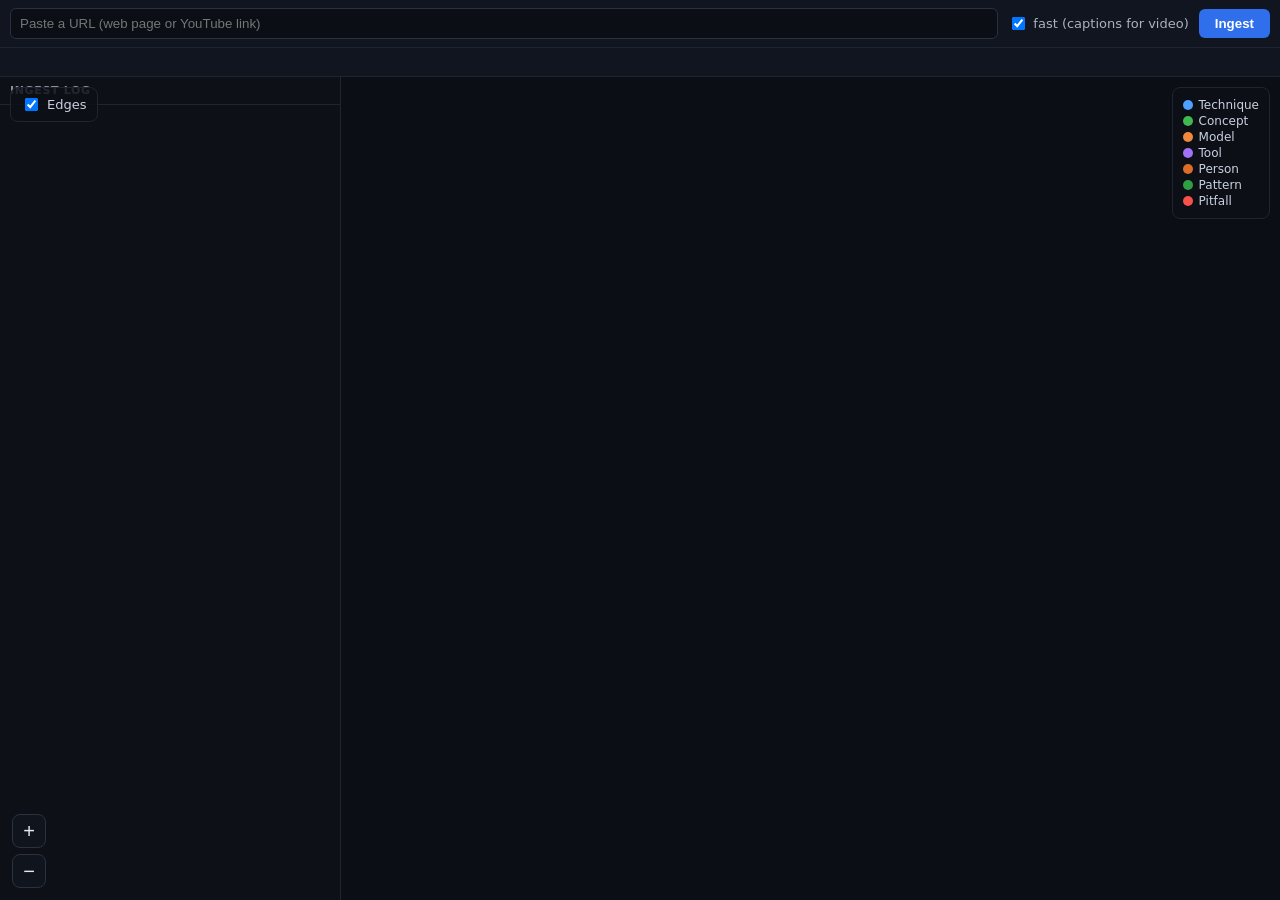
==== learn_wiki/web/static/index.html @ 8d3f06a2 "fix: solid, visible graph edges (opaque color, wider) so the edges toggle is clearly effective" ====
<!doctype html>
<html>
<head>
  <meta charset="utf-8" />
  <title>Knowledge Graph Wiki</title>
  <script src="/static/3d-force-graph.min.js"></script>
  <style>
    html, body { margin: 0; height: 100%; font-family: system-ui, sans-serif; background: #0b0e14; color: #e6e9ef; }
    body { display: flex; flex-direction: column; }
    #bar { padding: 8px 10px; display: flex; gap: 10px; align-items: center; background: #11151f; border-bottom: 1px solid #1e2430; flex: 0 0 auto; }
    #url { flex: 1; padding: 7px 9px; background: #0b0e14; border: 1px solid #2a3140; border-radius: 6px; color: #e6e9ef; }
    #go { padding: 7px 16px; background: #2f6feb; color: #fff; border: 0; border-radius: 6px; cursor: pointer; font-weight: 600; }
    #go:hover { background: #4b83f0; }
    .fast { font-size: 13px; color: #aab2c0; display: flex; align-items: center; gap: 5px; white-space: nowrap; cursor: pointer; }
    #status { padding: 5px 10px; color: #aab2c0; font-size: 13px; background: #11151f; border-bottom: 1px solid #1e2430; flex: 0 0 auto; min-height: 18px; }
    #main { flex: 1 1 auto; display: flex; min-height: 0; position: relative; }
    #logpanel { flex: 0 0 340px; display: flex; flex-direction: column; border-right: 1px solid #1e2430; background: #0d1017; }
    #logpanel h2 { margin: 0; padding: 7px 10px; font-size: 11px; font-weight: 600; color: #8892a0; letter-spacing: .06em; text-transform: uppercase; border-bottom: 1px solid #1e2430; }
    #log { flex: 1 1 auto; overflow-y: auto; padding: 8px 10px; font-family: ui-monospace, Menlo, monospace; font-size: 12px; line-height: 1.55; color: #c9d1e0; white-space: pre-wrap; word-break: break-word; }
    #log .start { color: #79b8ff; }
    #log .done { color: #7ee787; }
    #log .fail { color: #ff7b72; }
    #graph { flex: 1 1 auto; min-width: 0; }
    #legend { position: absolute; top: 10px; right: 10px; background: rgba(13,16,23,.82); border: 1px solid #1e2430; border-radius: 8px; padding: 8px 10px; font-size: 12px; color: #c9d1e0; }
    #legend .row { display: flex; align-items: center; gap: 6px; margin: 2px 0; }
    #legend .dot { width: 10px; height: 10px; border-radius: 50%; display: inline-block; }
    #zoom { position: absolute; left: 12px; bottom: 12px; display: flex; flex-direction: column; gap: 6px; }
    #zoom button { width: 34px; height: 34px; font-size: 20px; line-height: 1; color: #e6e9ef; background: rgba(17,21,31,.9); border: 1px solid #2a3140; border-radius: 8px; cursor: pointer; }
    #zoom button:hover { background: #1b2130; }
    #viewctl { position: absolute; top: 10px; left: 10px; background: rgba(13,16,23,.82); border: 1px solid #1e2430; border-radius: 8px; padding: 7px 10px; font-size: 13px; color: #c9d1e0; }
    #viewctl label { display: flex; align-items: center; gap: 6px; cursor: pointer; }
  </style>
</head>
<body>
  <div id="bar">
    <input id="url" placeholder="Paste a URL (web page or YouTube link)" />
    <label class="fast"><input type="checkbox" id="fast" checked /> fast (captions for video)</label>
    <button id="go">Ingest</button>
  </div>
  <div id="status"></div>
  <div id="main">
    <div id="logpanel">
      <h2>Ingest log</h2>
      <div id="log"></div>
    </div>
    <div id="graph"></div>
    <div id="legend"></div>
    <div id="zoom"><button id="zoomIn" title="Zoom in">+</button><button id="zoomOut" title="Zoom out">&minus;</button></div>
    <div id="viewctl"><label><input type="checkbox" id="edgesToggle" checked /> Edges</label></div>
  </div>
  <script>
    const COLORS = {
      Technique: "#4ea1ff", Concept: "#3fb950", Model: "#f0883e", Tool: "#a371f7",
      Person: "#db6d28", Pattern: "#2ea043", Pitfall: "#f85149",
    };
    const statusEl = document.getElementById("status");
    const urlEl = document.getElementById("url");
    const graphEl = document.getElementById("graph");

    // Legend
    const legend = document.getElementById("legend");
    for (const [type, color] of Object.entries(COLORS)) {
      const row = document.createElement("div");
      row.className = "row";
      row.innerHTML = `<span class="dot" style="background:${color}"></span>${type}`;
      legend.appendChild(row);
    }

    const Graph = ForceGraph3D()(graphEl)
      .backgroundColor("#0b0e14")
      .showNavInfo(false)
      .nodeLabel(n => `<div style="background:#11151f;padding:4px 7px;border-radius:5px;border:1px solid #2a3140"><b>${n.name}</b><br><span style="opacity:.7">${n.type}</span></div>`)
      .nodeColor(n => COLORS[n.type] || "#8892a0")
      .nodeOpacity(0.95)
      .nodeRelSize(5)
      .linkColor(() => "#8193b5")
      .linkWidth(0.9)
      .linkLabel(l => l.type)
      .linkDirectionalArrowLength(3)
      .linkDirectionalArrowRelPos(1)
      .linkDirectionalParticles(2)
      .linkDirectionalParticleSpeed(0.006)
      .linkDirectionalParticleWidth(1.3)
      .onNodeClick(n => {
        statusEl.textContent = n.name + " [" + n.type + "]" + (n.description ? " - " + n.description : "");
        // ease camera toward the clicked node
        const d = 90;
        const r = 1 + d / Math.hypot(n.x || 1, n.y || 1, n.z || 1);
        Graph.cameraPosition({ x: (n.x || 0) * r, y: (n.y || 0) * r, z: (n.z || 0) * r }, n, 800);
      })
      .onLinkClick(l => {
        statusEl.textContent = "Source: " + (l.quote || "(no quote)");
      });

    function sizeGraph() { Graph.width(graphEl.clientWidth).height(graphEl.clientHeight); }
    requestAnimationFrame(sizeGraph);
    window.addEventListener("resize", sizeGraph);

    // Zoom buttons: move the camera toward / away from the center.
    function zoom(factor) {
      const p = Graph.camera().position;
      Graph.cameraPosition({ x: p.x * factor, y: p.y * factor, z: p.z * factor }, undefined, 200);
    }
    document.getElementById("zoomIn").onclick = () => zoom(0.75);
    document.getElementById("zoomOut").onclick = () => zoom(1.33);

    // Edges on/off toggle.
    const edgesToggle = document.getElementById("edgesToggle");
    edgesToggle.onchange = () => Graph.linkVisibility(edgesToggle.checked);

    async function loadGraph() {
      const g = await (await fetch("/graph")).json();
      const links = g.edges.map(e => ({ source: e.source, target: e.target, type: e.type, quote: e.quote }));
      Graph.graphData({ nodes: g.nodes, links });
    }

    const logEl = document.getElementById("log");
    function appendLog(line) {
      const div = document.createElement("div");
      if (line.includes("FAILED")) div.className = "fail";
      else if (line.includes("DONE")) div.className = "done";
      else if (line.includes("START")) div.className = "start";
      div.textContent = line;
      logEl.appendChild(div);
      logEl.scrollTop = logEl.scrollHeight;
    }

    let logSeq = 0;
    async function pollLogs() {
      try {
        const d = await (await fetch("/logs?after=" + logSeq)).json();
        logSeq = d.seq;
        for (const line of d.lines) appendLog(line);
      } catch (e) { /* transient; keep polling */ }
    }
    setInterval(pollLogs, 1000);
    pollLogs();

    document.getElementById("go").onclick = async () => {
      const url = urlEl.value.trim();
      if (!url) return;
      const fast = document.getElementById("fast").checked;
      statusEl.textContent = "Ingesting ...";
      try {
        const r = await fetch("/ingest", {
          method: "POST", headers: { "Content-Type": "application/json" },
          body: JSON.stringify({ url, fast }),
        });
        const data = await r.json();
        statusEl.textContent = r.ok
          ? `Added ${data.nodes} nodes, ${data.edges} edges.`
          : `Error: ${data.error}`;
        if (r.ok) { urlEl.value = ""; await loadGraph(); }
      } catch (e) {
        statusEl.textContent = "Request failed: " + e;
      }
      await pollLogs();
    };

    loadGraph();
  </script>
</body>
</html>
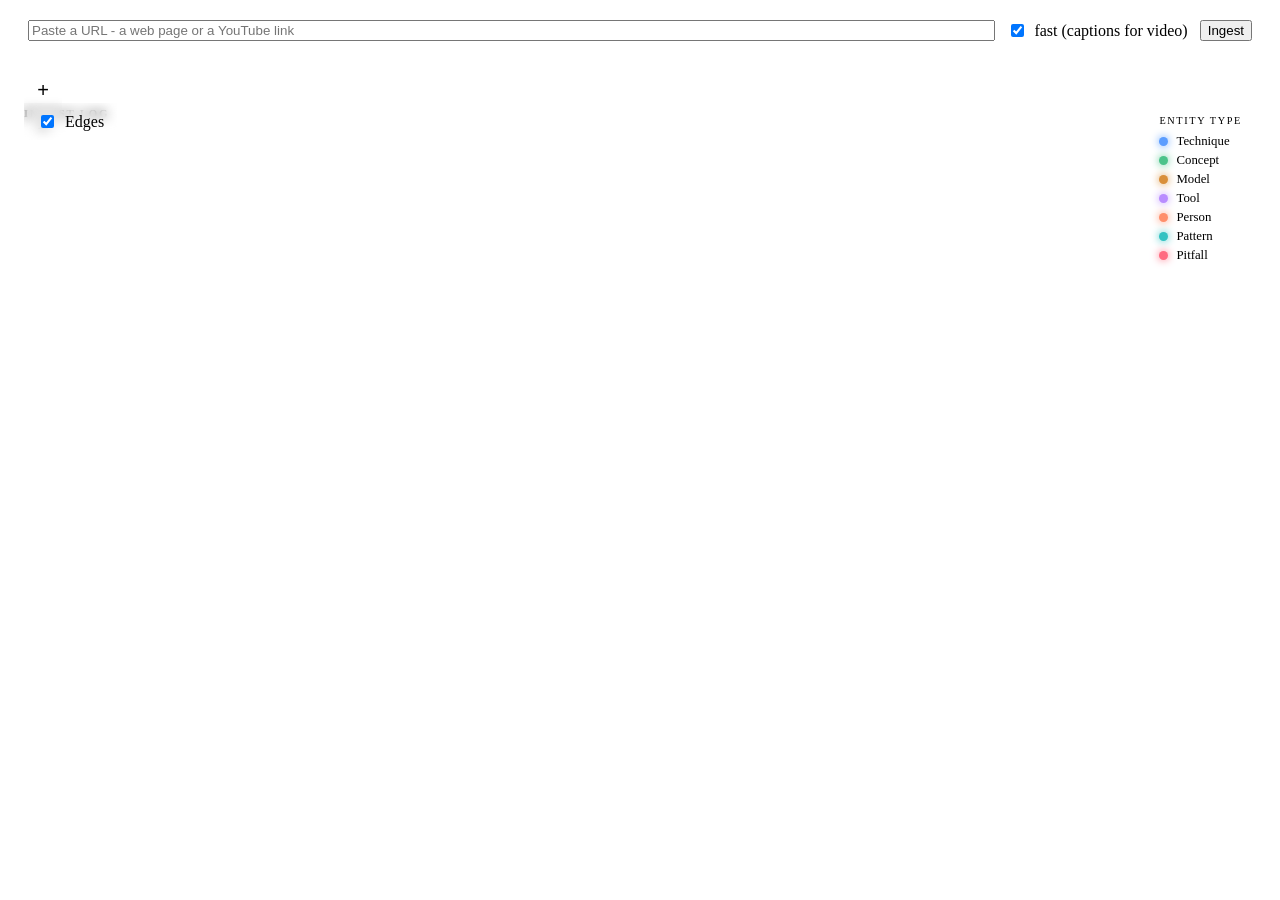
==== commit 7d470be7: "feat: refined dark observatory redesign - shared design system (theme.css), Fraunces/Hanken type, re" ====
--- a/learn_wiki/web/static/index.html
+++ b/learn_wiki/web/static/index.html
@@ -1,39 +1,48 @@
 <!doctype html>
-<html>
+<html lang="en">
 <head>
   <meta charset="utf-8" />
-  <title>Knowledge Graph Wiki</title>
+  <meta name="viewport" content="width=device-width, initial-scale=1" />
+  <title>Graph - Knowledge Graph</title>
+  <link rel="stylesheet" href="/static/theme.css" />
   <script src="/static/3d-force-graph.min.js"></script>
+  <script defer src="/static/nav.js"></script>
   <style>
-    html, body { margin: 0; height: 100%; font-family: system-ui, sans-serif; background: #0b0e14; color: #e6e9ef; }
-    body { display: flex; flex-direction: column; }
-    #bar { padding: 8px 10px; display: flex; gap: 10px; align-items: center; background: #11151f; border-bottom: 1px solid #1e2430; flex: 0 0 auto; }
-    #url { flex: 1; padding: 7px 9px; background: #0b0e14; border: 1px solid #2a3140; border-radius: 6px; color: #e6e9ef; }
-    #go { padding: 7px 16px; background: #2f6feb; color: #fff; border: 0; border-radius: 6px; cursor: pointer; font-weight: 600; }
-    #go:hover { background: #4b83f0; }
-    .fast { font-size: 13px; color: #aab2c0; display: flex; align-items: center; gap: 5px; white-space: nowrap; cursor: pointer; }
-    #status { padding: 5px 10px; color: #aab2c0; font-size: 13px; background: #11151f; border-bottom: 1px solid #1e2430; flex: 0 0 auto; min-height: 18px; }
+    #bar { display: flex; gap: 12px; align-items: center; padding: 12px 20px; background: var(--surface-1); border-bottom: 1px solid var(--border); flex: 0 0 auto; }
+    #url { flex: 1; }
+    .fast { display: flex; align-items: center; gap: 7px; white-space: nowrap; color: var(--text-dim); font-size: var(--step--1); cursor: pointer; }
+    .fast input { accent-color: var(--accent); }
+    #status { padding: 7px 20px; color: var(--text-dim); font-size: var(--step--1); background: var(--surface-1); border-bottom: 1px solid var(--border); flex: 0 0 auto; min-height: 20px; }
     #main { flex: 1 1 auto; display: flex; min-height: 0; position: relative; }
-    #logpanel { flex: 0 0 340px; display: flex; flex-direction: column; border-right: 1px solid #1e2430; background: #0d1017; }
-    #logpanel h2 { margin: 0; padding: 7px 10px; font-size: 11px; font-weight: 600; color: #8892a0; letter-spacing: .06em; text-transform: uppercase; border-bottom: 1px solid #1e2430; }
-    #log { flex: 1 1 auto; overflow-y: auto; padding: 8px 10px; font-family: ui-monospace, Menlo, monospace; font-size: 12px; line-height: 1.55; color: #c9d1e0; white-space: pre-wrap; word-break: break-word; }
-    #log .start { color: #79b8ff; }
-    #log .done { color: #7ee787; }
-    #log .fail { color: #ff7b72; }
+
+    #logpanel { flex: 0 0 320px; display: flex; flex-direction: column; background: var(--surface-1); border-right: 1px solid var(--border); }
+    #logpanel h2 { padding: 11px 16px; font-size: .68rem; font-weight: 600; letter-spacing: .16em; text-transform: uppercase; color: var(--text-faint); border-bottom: 1px solid var(--border); }
+    #log { flex: 1 1 auto; overflow-y: auto; padding: 12px 16px; font-family: var(--font-sans); font-size: .8rem; line-height: 1.7; color: var(--text-dim); white-space: pre-wrap; word-break: break-word; }
+    #log .start { color: var(--t-technique); }
+    #log .done { color: var(--t-concept); }
+    #log .fail { color: var(--t-pitfall); }
+
     #graph { flex: 1 1 auto; min-width: 0; }
-    #legend { position: absolute; top: 10px; right: 10px; background: rgba(13,16,23,.82); border: 1px solid #1e2430; border-radius: 8px; padding: 8px 10px; font-size: 12px; color: #c9d1e0; }
-    #legend .row { display: flex; align-items: center; gap: 6px; margin: 2px 0; }
-    #legend .dot { width: 10px; height: 10px; border-radius: 50%; display: inline-block; }
-    #zoom { position: absolute; left: 12px; bottom: 12px; display: flex; flex-direction: column; gap: 6px; }
-    #zoom button { width: 34px; height: 34px; font-size: 20px; line-height: 1; color: #e6e9ef; background: rgba(17,21,31,.9); border: 1px solid #2a3140; border-radius: 8px; cursor: pointer; }
-    #zoom button:hover { background: #1b2130; }
-    #viewctl { position: absolute; top: 10px; left: 10px; background: rgba(13,16,23,.82); border: 1px solid #1e2430; border-radius: 8px; padding: 7px 10px; font-size: 13px; color: #c9d1e0; }
-    #viewctl label { display: flex; align-items: center; gap: 6px; cursor: pointer; }
+
+    .panel { position: absolute; background: color-mix(in oklab, var(--surface-2) 82%, transparent); border: 1px solid var(--border); border-radius: var(--radius); backdrop-filter: blur(6px); box-shadow: var(--shadow-1); }
+    #legend { top: 16px; right: 16px; padding: 12px 14px; }
+    #legend .lt { font-size: .64rem; letter-spacing: .16em; text-transform: uppercase; color: var(--text-faint); margin-bottom: 8px; }
+    #legend .row { display: flex; align-items: center; gap: 8px; margin: 4px 0; font-size: .8rem; color: var(--text-dim); }
+    #legend .dot { width: 9px; height: 9px; border-radius: 50%; box-shadow: 0 0 8px currentColor; }
+    #zoom { left: 16px; bottom: 16px; display: flex; flex-direction: column; overflow: hidden; padding: 0; }
+    #zoom button { width: 38px; height: 38px; font-size: 20px; color: var(--text-dim); background: transparent; border: 0; border-radius: 0; }
+    #zoom button:first-child { border-bottom: 1px solid var(--border); }
+    #zoom button:hover { background: var(--surface-3); color: var(--text); }
+    #viewctl { top: 16px; left: 16px; padding: 9px 13px; }
+    #viewctl label { display: flex; align-items: center; gap: 8px; font-size: var(--step--1); color: var(--text-dim); cursor: pointer; }
+    #viewctl input { accent-color: var(--accent); }
   </style>
 </head>
 <body>
-  <div id="bar">
-    <input id="url" placeholder="Paste a URL (web page or YouTube link)" />
+  <div class="sky"></div>
+  <div id="nav"></div>
+  <div id="bar" class="reveal">
+    <input id="url" type="text" placeholder="Paste a URL - a web page or a YouTube link" />
     <label class="fast"><input type="checkbox" id="fast" checked /> fast (captions for video)</label>
     <button id="go">Ingest</button>
   </div>
@@ -44,48 +53,47 @@
       <div id="log"></div>
     </div>
     <div id="graph"></div>
-    <div id="legend"></div>
-    <div id="zoom"><button id="zoomIn" title="Zoom in">+</button><button id="zoomOut" title="Zoom out">&minus;</button></div>
-    <div id="viewctl"><label><input type="checkbox" id="edgesToggle" checked /> Edges</label></div>
+    <div id="legend" class="panel"></div>
+    <div id="zoom" class="panel"><button id="zoomIn" title="Zoom in">+</button><button id="zoomOut" title="Zoom out">&minus;</button></div>
+    <div id="viewctl" class="panel"><label><input type="checkbox" id="edgesToggle" checked /> Edges</label></div>
   </div>
   <script>
     const COLORS = {
-      Technique: "#4ea1ff", Concept: "#3fb950", Model: "#f0883e", Tool: "#a371f7",
-      Person: "#db6d28", Pattern: "#2ea043", Pitfall: "#f85149",
+      Technique: "#5b9dff", Concept: "#4cc38a", Model: "#d98f3a", Tool: "#b98cff",
+      Person: "#ff8f6b", Pattern: "#33c2c2", Pitfall: "#ff6b81",
     };
     const statusEl = document.getElementById("status");
     const urlEl = document.getElementById("url");
     const graphEl = document.getElementById("graph");
 
-    // Legend
     const legend = document.getElementById("legend");
+    legend.innerHTML = '<div class="lt">Entity type</div>';
     for (const [type, color] of Object.entries(COLORS)) {
       const row = document.createElement("div");
       row.className = "row";
-      row.innerHTML = `<span class="dot" style="background:${color}"></span>${type}`;
+      row.innerHTML = `<span class="dot" style="background:${color};color:${color}"></span>${type}`;
       legend.appendChild(row);
     }
 
     const Graph = ForceGraph3D()(graphEl)
-      .backgroundColor("#0b0e14")
+      .backgroundColor("#080a0f")
       .showNavInfo(false)
-      .nodeLabel(n => `<div style="background:#11151f;padding:4px 7px;border-radius:5px;border:1px solid #2a3140"><b>${n.name}</b><br><span style="opacity:.7">${n.type}</span></div>`)
+      .nodeLabel(n => `<div style="font-family:'Hanken Grotesk',sans-serif;background:#141925;color:#e9ecf4;padding:6px 10px;border-radius:8px;border:1px solid #2e3850;box-shadow:0 8px 24px rgba(0,0,0,.5)"><b>${n.name}</b><br><span style="opacity:.6;font-size:.85em">${n.type}</span></div>`)
       .nodeColor(n => COLORS[n.type] || "#8892a0")
-      .nodeOpacity(0.95)
-      .nodeRelSize(5)
-      .linkColor(() => "#8193b5")
-      .linkWidth(0.9)
+      .nodeOpacity(0.92)
+      .nodeRelSize(4.5)
+      .linkColor(() => "#41506e")
+      .linkWidth(0.8)
       .linkLabel(l => l.type)
-      .linkDirectionalArrowLength(3)
+      .linkDirectionalArrowLength(2.8)
       .linkDirectionalArrowRelPos(1)
       .linkDirectionalParticles(2)
       .linkDirectionalParticleSpeed(0.006)
-      .linkDirectionalParticleWidth(1.3)
+      .linkDirectionalParticleWidth(1.2)
+      .linkDirectionalParticleColor(() => "#8aa0c8")
       .onNodeClick(n => {
         statusEl.textContent = n.name + " [" + n.type + "]" + (n.description ? " - " + n.description : "");
-        // ease camera toward the clicked node
-        const d = 90;
-        const r = 1 + d / Math.hypot(n.x || 1, n.y || 1, n.z || 1);
+        const r = 1 + 90 / Math.hypot(n.x || 1, n.y || 1, n.z || 1);
         Graph.cameraPosition({ x: (n.x || 0) * r, y: (n.y || 0) * r, z: (n.z || 0) * r }, n, 800);
       })
       .onLinkClick(l => {
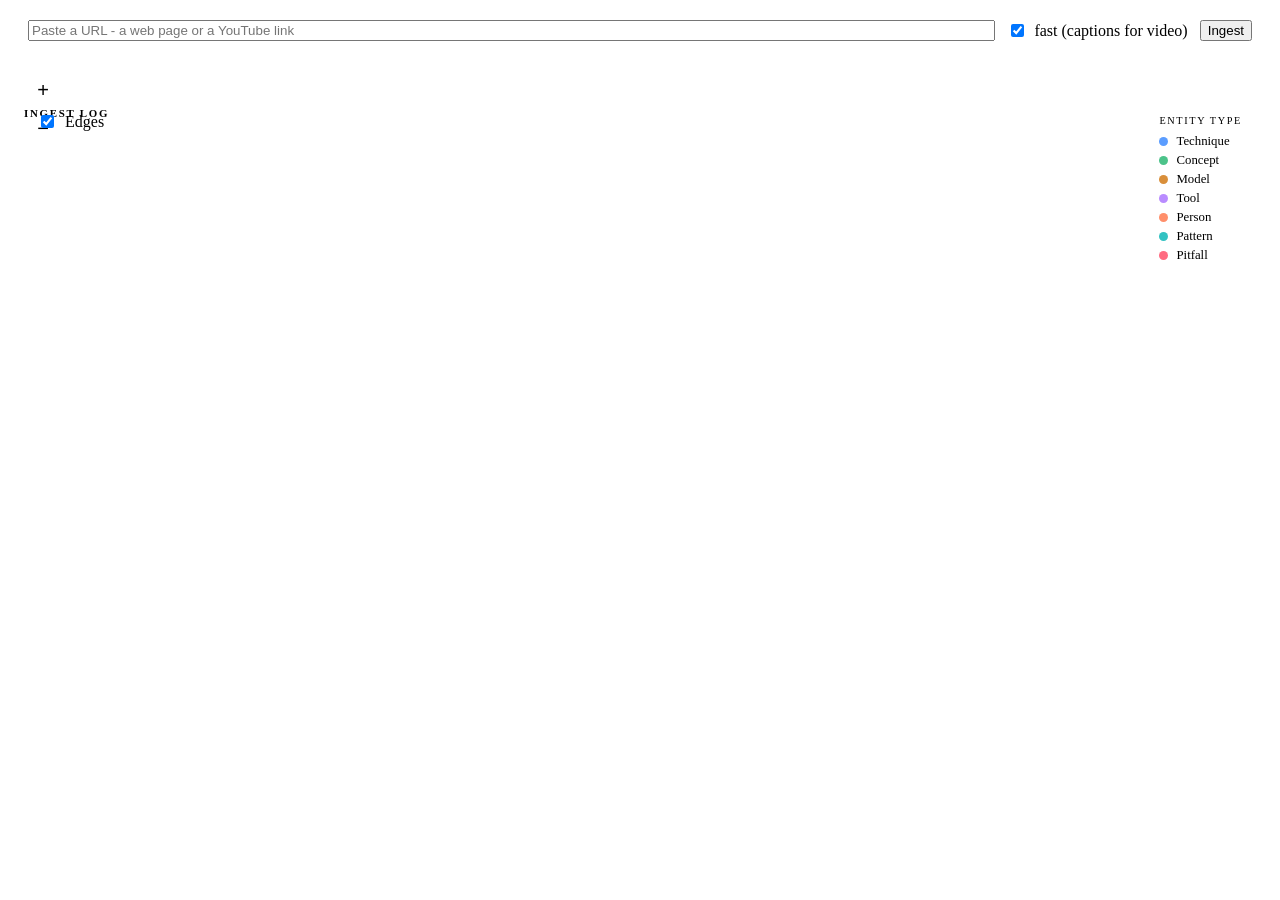
==== commit 80c45f9f: "redesign: flat professional dark - remove glow/glass/serif, single sans, and fix faint edges (linkOp" ====
--- a/learn_wiki/web/static/index.html
+++ b/learn_wiki/web/static/index.html
@@ -24,11 +24,11 @@
 
     #graph { flex: 1 1 auto; min-width: 0; }
 
-    .panel { position: absolute; background: color-mix(in oklab, var(--surface-2) 82%, transparent); border: 1px solid var(--border); border-radius: var(--radius); backdrop-filter: blur(6px); box-shadow: var(--shadow-1); }
+    .panel { position: absolute; background: var(--surface-2); border: 1px solid var(--border); border-radius: var(--radius); box-shadow: var(--shadow-1); }
     #legend { top: 16px; right: 16px; padding: 12px 14px; }
     #legend .lt { font-size: .64rem; letter-spacing: .16em; text-transform: uppercase; color: var(--text-faint); margin-bottom: 8px; }
     #legend .row { display: flex; align-items: center; gap: 8px; margin: 4px 0; font-size: .8rem; color: var(--text-dim); }
-    #legend .dot { width: 9px; height: 9px; border-radius: 50%; box-shadow: 0 0 8px currentColor; }
+    #legend .dot { width: 9px; height: 9px; border-radius: 50%; }
     #zoom { left: 16px; bottom: 16px; display: flex; flex-direction: column; overflow: hidden; padding: 0; }
     #zoom button { width: 38px; height: 38px; font-size: 20px; color: var(--text-dim); background: transparent; border: 0; border-radius: 0; }
     #zoom button:first-child { border-bottom: 1px solid var(--border); }
@@ -76,21 +76,18 @@
     }
 
     const Graph = ForceGraph3D()(graphEl)
-      .backgroundColor("#080a0f")
+      .backgroundColor("#0e0f13")
       .showNavInfo(false)
-      .nodeLabel(n => `<div style="font-family:'Hanken Grotesk',sans-serif;background:#141925;color:#e9ecf4;padding:6px 10px;border-radius:8px;border:1px solid #2e3850;box-shadow:0 8px 24px rgba(0,0,0,.5)"><b>${n.name}</b><br><span style="opacity:.6;font-size:.85em">${n.type}</span></div>`)
+      .nodeLabel(n => `<div style="font-family:'Plus Jakarta Sans',sans-serif;background:#191c23;color:#e9ebf0;padding:6px 10px;border-radius:8px;border:1px solid #333844;box-shadow:0 8px 24px rgba(0,0,0,.5)"><b>${n.name}</b><br><span style="opacity:.6;font-size:.85em">${n.type}</span></div>`)
       .nodeColor(n => COLORS[n.type] || "#8892a0")
-      .nodeOpacity(0.92)
+      .nodeOpacity(1)
       .nodeRelSize(4.5)
-      .linkColor(() => "#41506e")
-      .linkWidth(0.8)
+      .linkColor(() => "#9aa1b0")
+      .linkOpacity(0.85)
+      .linkWidth(1.2)
       .linkLabel(l => l.type)
-      .linkDirectionalArrowLength(2.8)
+      .linkDirectionalArrowLength(3.2)
       .linkDirectionalArrowRelPos(1)
-      .linkDirectionalParticles(2)
-      .linkDirectionalParticleSpeed(0.006)
-      .linkDirectionalParticleWidth(1.2)
-      .linkDirectionalParticleColor(() => "#8aa0c8")
       .onNodeClick(n => {
         statusEl.textContent = n.name + " [" + n.type + "]" + (n.description ? " - " + n.description : "");
         const r = 1 + 90 / Math.hypot(n.x || 1, n.y || 1, n.z || 1);
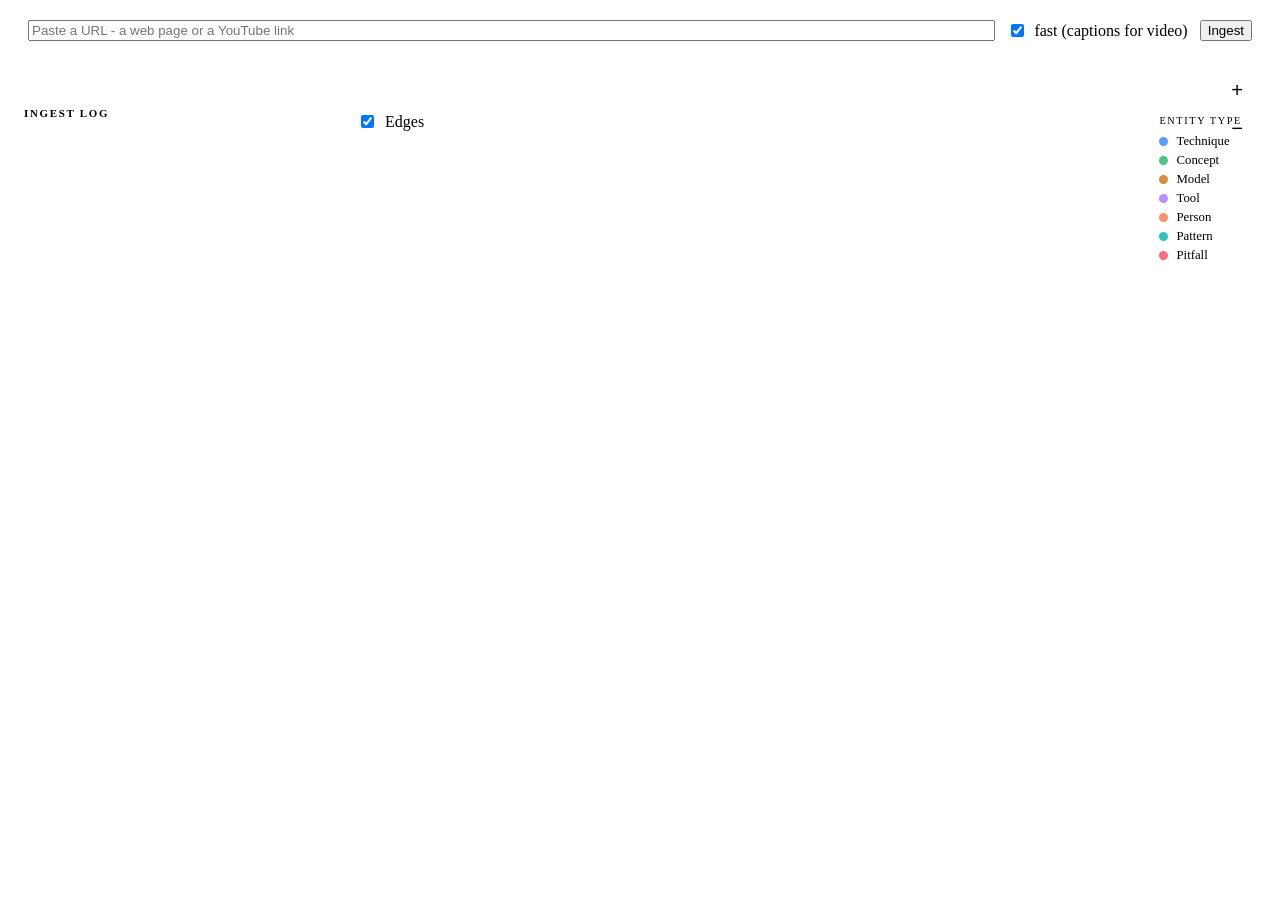
==== commit 5d882c4d: "fix: anchor graph controls to the graph area (no overlap with log panel); move zoom to bottom-right" ====
--- a/learn_wiki/web/static/index.html
+++ b/learn_wiki/web/static/index.html
@@ -22,14 +22,15 @@
     #log .done { color: var(--t-concept); }
     #log .fail { color: var(--t-pitfall); }
 
-    #graph { flex: 1 1 auto; min-width: 0; }
+    #graphwrap { flex: 1 1 auto; min-width: 0; position: relative; }
+    #graph { position: absolute; inset: 0; }
 
     .panel { position: absolute; background: var(--surface-2); border: 1px solid var(--border); border-radius: var(--radius); box-shadow: var(--shadow-1); }
     #legend { top: 16px; right: 16px; padding: 12px 14px; }
     #legend .lt { font-size: .64rem; letter-spacing: .16em; text-transform: uppercase; color: var(--text-faint); margin-bottom: 8px; }
     #legend .row { display: flex; align-items: center; gap: 8px; margin: 4px 0; font-size: .8rem; color: var(--text-dim); }
     #legend .dot { width: 9px; height: 9px; border-radius: 50%; }
-    #zoom { left: 16px; bottom: 16px; display: flex; flex-direction: column; overflow: hidden; padding: 0; }
+    #zoom { right: 16px; bottom: 16px; display: flex; flex-direction: column; overflow: hidden; padding: 0; }
     #zoom button { width: 38px; height: 38px; font-size: 20px; color: var(--text-dim); background: transparent; border: 0; border-radius: 0; }
     #zoom button:first-child { border-bottom: 1px solid var(--border); }
     #zoom button:hover { background: var(--surface-3); color: var(--text); }
@@ -52,10 +53,12 @@
       <h2>Ingest log</h2>
       <div id="log"></div>
     </div>
-    <div id="graph"></div>
-    <div id="legend" class="panel"></div>
-    <div id="zoom" class="panel"><button id="zoomIn" title="Zoom in">+</button><button id="zoomOut" title="Zoom out">&minus;</button></div>
-    <div id="viewctl" class="panel"><label><input type="checkbox" id="edgesToggle" checked /> Edges</label></div>
+    <div id="graphwrap">
+      <div id="graph"></div>
+      <div id="legend" class="panel"></div>
+      <div id="viewctl" class="panel"><label><input type="checkbox" id="edgesToggle" checked /> Edges</label></div>
+      <div id="zoom" class="panel"><button id="zoomIn" title="Zoom in">+</button><button id="zoomOut" title="Zoom out">&minus;</button></div>
+    </div>
   </div>
   <script>
     const COLORS = {
